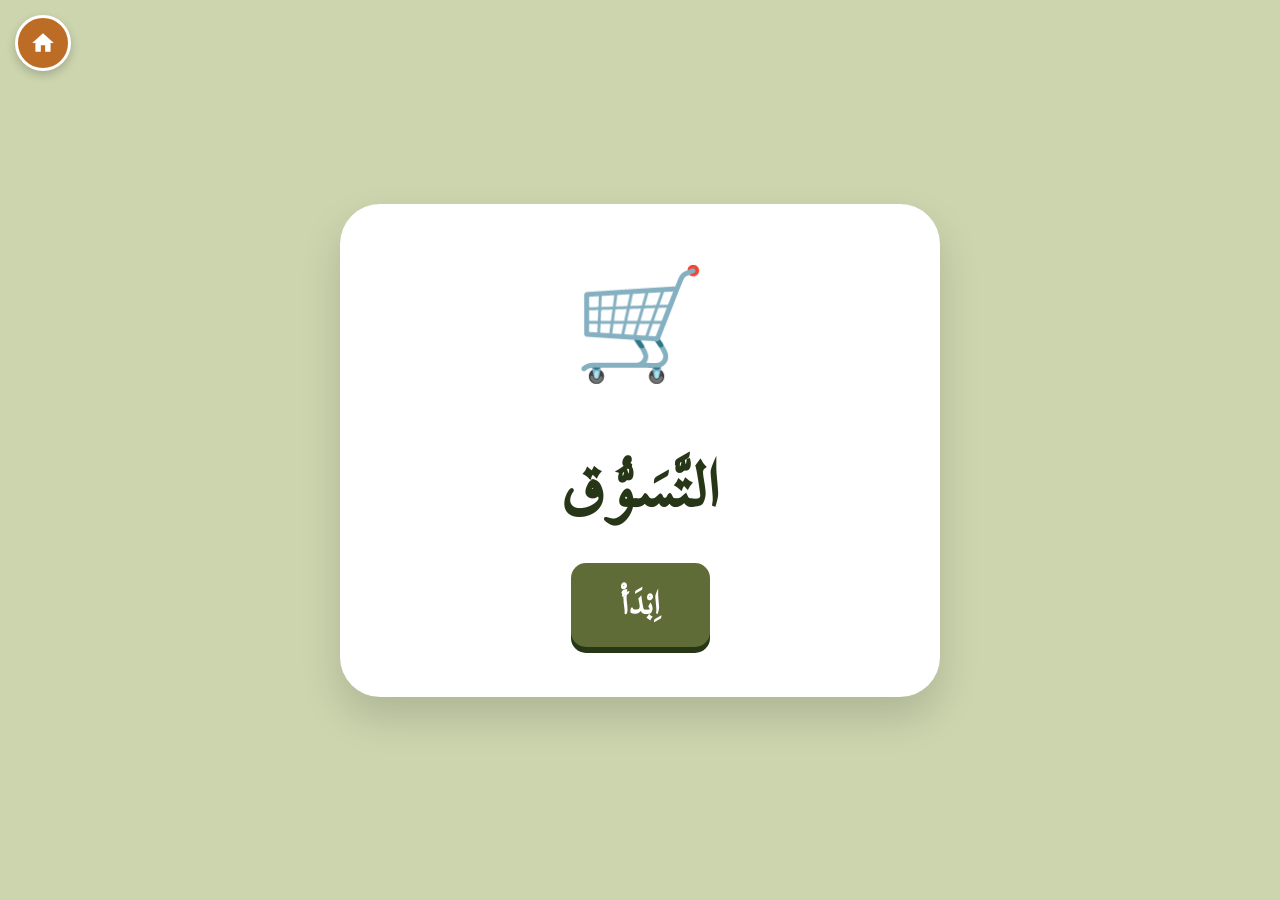
==== alisveris.html @ ab38f214 "Add files via upload" ====
<!DOCTYPE html>
<html lang="ar" dir="rtl">
<head>
    <meta charset="UTF-8">
    <meta name="viewport" content="width=device-width, initial-scale=1.0, maximum-scale=1.0, user-scalable=no">
    <title>التَّسَوُّق</title>
    <style>
        @font-face {
            font-family: 'Arakom';
            src: url('arakom.ttf') format('truetype');
        }

        :root {
            --paper: #fefae0;
            --ink: #283618;
            --highlight: #bc6c25;
            --lira-color: #c0392b;
            --wood: #6d4c41; 
            --wood-dark: #4e342e; 
            --awning-green: #606c38;
        }

        @keyframes pulse-btn {
            0% { transform: scale(1); box-shadow: 0 0 0 0 rgba(96, 108, 56, 0.4); }
            70% { transform: scale(1.05); box-shadow: 0 0 0 10px rgba(96, 108, 56, 0); }
            100% { transform: scale(1); box-shadow: 0 0 0 0 rgba(96, 108, 56, 0); }
        }

        body {
            font-family: 'Arakom', 'Tahoma', sans-serif;
            background: #ccd5ae;
            display: flex; justify-content: center; align-items: center; 
            height: 100vh; margin: 0; padding: 0;
            overflow: hidden;
        }

        .back-btn {
            position: absolute; top: 10px; left: 10px;
            background: #606c38; color: white; padding: 8px 15px;
            border-radius: 12px; text-decoration: none; font-weight: bold;
            font-size: 1.2rem; z-index: 1000; box-shadow: 0 4px 10px rgba(0,0,0,0.2);
        }

        #game-wrapper {
            display: none; flex-direction: column; width: 95vw; height: 98vh; max-width: 1400px;
            gap: 15px; background: transparent; padding: 5px; border-radius: 0;
            box-sizing: border-box; border: none;
        }

        /* --- GELİŞTİRİLMİŞ MARKET STANDI TASARIMI --- */
        #shelf-section {
            flex: 1.8; 
            background: #e6c280; 
            padding: 50px 20px 20px 20px; 
            border: 12px solid var(--wood-dark); 
            border-radius: 10px;
            display: flex; flex-direction: column; 
            position: relative;
            box-shadow: inset 0 20px 30px rgba(0,0,0,0.15), 0 15px 30px rgba(0,0,0,0.25);
        }

        #shelf-section::before {
            content: ''; position: absolute; inset: 0;
            background: repeating-linear-gradient(
                to bottom,
                transparent, transparent 58px,
                rgba(0,0,0,0.06) 58px, rgba(0,0,0,0.06) 60px
            );
            pointer-events: none; z-index: 1;
        }

        .awning {
            position: absolute;
            top: -15px; left: -20px; right: -20px; 
            height: 40px;
            background: repeating-linear-gradient(
                to right,
                var(--awning-green), var(--awning-green) 50px,
                #fefae0 50px, #fefae0 100px
            );
            border-radius: 15px 15px 5px 5px;
            box-shadow: 0 12px 15px rgba(0,0,0,0.3);
            z-index: 10;
        }
        
        .awning::after {
            content: ''; position: absolute;
            bottom: -8px; left: 0; right: 0; height: 8px;
            background: repeating-linear-gradient(
                to right,
                #4a5529, #4a5529 50px,
                #e5e1c8 50px, #e5e1c8 100px
            );
            border-radius: 0 0 50% 50%;
        }

        /* TENTEDEN ASILI AHŞAP TABELA */
        .market-title {
            position: relative;
            text-align: center; 
            font-size: 3.5vh; 
            margin: 5px auto 15px auto; 
            color: #fff;
            font-weight: bold;
            background: var(--wood-dark);
            display: inline-block;
            align-self: center;
            padding: 8px 40px;
            border-radius: 8px;
            box-shadow: 0 8px 15px rgba(0,0,0,0.3);
            border: 4px solid #3e2723;
            z-index: 5;
            /* Harflerin bitişmesi için letter-spacing tamamen KALDIRILDI */
        }

        .market-title::before, .market-title::after {
            content: ''; position: absolute;
            top: -25px; 
            width: 5px; height: 25px;
            background: #212121;
            box-shadow: 1px 0 0 rgba(255,255,255,0.2);
            z-index: -1;
        }
        .market-title::before { left: 20px; }
        .market-title::after { right: 20px; }

        /* Scroll Olmayan 4x2 Izgara (Tam 8 Ürün) */
        .grid { 
            display: grid; 
            grid-template-columns: repeat(4, 1fr); 
            grid-template-rows: repeat(2, 1fr); 
            gap: 15px; 
            flex-grow: 1; 
            overflow: hidden; 
            z-index: 2; 
        }

        .product-card {
            background: white; border-radius: 10px; padding: 5px;
            text-align: center; cursor: pointer; transition: 0.3s;
            border: 2px solid #fff; 
            box-shadow: 0 6px 12px rgba(0,0,0,0.15); 
            display: flex; flex-direction: column; justify-content: center;
            align-items: center;
        }

        .product-card:hover {
            transform: translateY(-5px) scale(1.02); 
            box-shadow: 0 10px 20px rgba(0,0,0,0.25); 
            border-color: var(--highlight);
        }

        .product-card.selected { opacity: 0.1; pointer-events: none; transform: scale(0.9); }
        .emoji-big { font-size: 7vh; display: block; margin-bottom: 5px; }
        .price-ar { font-size: 5vh; color: var(--lira-color); font-weight: bold; }

        /* --- ALIŞVERİŞ LİSTESİ: BAĞIMSIZ, DÜZ KAĞIT --- */
        #mom-paper {
            flex: 0 0 30% !important; max-width: 30%; 
            display: flex; flex-direction: column;
            background: #fdf8e4 !important; 
            border: 1px solid #e5dcb5 !important;
            box-shadow: 6px 8px 20px rgba(0,0,0,0.12) !important; 
            padding: 20px 15px; box-sizing: border-box;
            overflow: hidden !important; 
            position: relative;
            transform: rotate(0deg); /* Eğim kaldırıldı, tamamen düz yapıldı */
            border-radius: 2px !important; 
            align-self: center; 
            height: 88%; 
            margin-left: 20px; 
        }

        .shopping-list { 
            list-style: none; padding: 0; margin: 0; width: 100%;
            overflow: hidden !important;
            display: flex; flex-direction: column; align-items: center; 
            justify-content: center; flex: 1;
        }

        @keyframes breathing-text {
            0% { transform: scale(1); text-shadow: 0 0 0px rgba(188, 108, 37, 0); }
            50% { transform: scale(1.15); text-shadow: 0 0 15px rgba(188, 108, 37, 0.3); }
            100% { transform: scale(1); text-shadow: 0 0 0px rgba(188, 108, 37, 0); }
        }

        .shopping-list li {
            width: 100%; padding: 12px 0; margin-bottom: 8px;
            text-align: center; transition: all 0.3s ease;
            font-size: 6.5vh; color: var(--ink);
            opacity: 0.6; white-space: nowrap; 
        }

        .shopping-list li.active {
            color: #bc6c25 !important; font-weight: 900 !important;
            opacity: 1 !important; display: inline-block; 
            animation: breathing-text 2s ease-in-out infinite;
        }

        .shopping-list li.done {
            text-decoration: line-through; opacity: 0.15; transform: scale(0.9); animation: none; 
        }

        .total-display {
            font-size: 4.5vh; font-weight: 800; color: var(--lira-color);
            margin: 5px 0 0 0; padding: 10px 30px;
            border-radius: 12px; transition: all 0.3s ease;
            display: inline-block; cursor: default;
            background: white; border: 3px solid var(--wood-dark);
            z-index: 2; position: relative;
        }

        .total-display.ready-to-pay {
            background: var(--highlight); color: white; cursor: pointer;
            animation: pulse-btn 1.5s infinite; border-color: white;
            box-shadow: 0 5px 15px rgba(188, 108, 37, 0.4);
        }

        /* --- FATURA MODAL (BOYUTU VE YAZILARI DÜZENLENDİ) --- */
        .modal {
            position: fixed; inset: 0; background: rgba(0,0,0,0.85);
            display: none; align-items: center; justify-content: center; z-index: 100;
        }

        .receipt-paper {
            width: 85% !important; max-width: 500px !important;
            height: auto !important; /* Ekranı tam kaplamaması için auto yapıldı */
            max-height: 90vh !important;
            display: flex; flex-direction: column;
            justify-content: center; align-items: center;
            padding: 40px 30px !important; border: 4px solid #333 !important;
            background: #fff; border-radius: 15px !important; text-align: center;
        }

        #modal h2 { font-size: 6.5vh !important; margin: 10px 0 20px 0 !important; font-weight: 900; color: #000; }
        #receipt-details { font-size: 5vh !important; font-weight: bold; color: #444; margin: 15px 0; }
        
        .receipt-total {
            font-size: 11vh !important; /* Yazı devasa yapıldı */
            border-top: 6px dashed #000 !important;
            border-bottom: 6px dashed #000 !important; padding: 20px 0 !important;
            margin: 20px 0 !important; width: 100%; color: #c0392b; font-weight: 900;
        }

        #options-grid { width: 100%; display: flex; flex-direction: column; gap: 15px; }
        
        .opt {
            font-size: 5.5vh !important; /* Şıklar çok daha büyük */
            padding: 15px 0 !important;
            border-bottom: 5px dashed #606c38 !important; background: #f9f9f9 !important;
            font-weight: 900 !important; width: 100%; border: 4px solid #606c38; 
            border-radius: 15px; cursor: pointer; font-family: 'Arakom';
            animation: pulse-btn 1.5s infinite; 
        }

        .opt:hover { background: #f1f3ed !important; border-color: #bc6c25 !important; color: #bc6c25 !important; }

        /* --- DİĞER --- */
        #landing-page { position: fixed; inset: 0; background: #ccd5ae; display: flex; flex-direction: column; justify-content: center; align-items: center; z-index: 5000; text-align: center; }
        .welcome-card { background: white; padding: 50px; border-radius: 40px; box-shadow: 0 20px 40px rgba(0,0,0,0.15); max-width: 500px; width: 90%; }
        .welcome-card h1 { color: #283618; font-size: 8vh; margin: 20px 0; }
        .welcome-card .main-icon { font-size: 12vh; }
        .start-btn { display: inline-block; padding: 15px 50px; background: #606c38; color: white; border: none; font-size: 4vh; border-radius: 15px; font-weight: bold; cursor: pointer; transition: 0.3s; box-shadow: 0 6px 0 #283618; font-family: 'Arakom', 'Tahoma', sans-serif; }
        .start-btn:active { transform: translateY(4px); box-shadow: 0 2px 0 #283618; }
        #instruction-header { background: #606c38; color: white; padding: 10px; border-radius: 15px; margin-bottom: 10px; display: flex; align-items: center; justify-content: center; gap: 15px; width: 100%; box-sizing: border-box; box-shadow: 0 4px 10px rgba(0,0,0,0.1); position: relative;}
        .inst-text { font-size: 3.2vh; font-weight: bold; }
        
        .custom-alert { position: fixed; top: 50%; left: 50%; transform: translate(-50%, -50%) scale(0); background: var(--paper); border: 5px solid var(--ink); padding: 25px; border-radius: 15px; z-index: 2000; text-align: center; box-shadow: 0 0 0 1000px rgba(0,0,0,0.7); transition: transform 0.3s cubic-bezier(0.175, 0.885, 0.32, 1.275); min-width: 280px; }
        .custom-alert.show { transform: translate(-50%, -50%) scale(1); }
        .custom-alert h2 { font-size: 3.5vh; margin: 0 0 15px 0; color: var(--ink); }
        .custom-alert button { background: var(--highlight); color: white; border: none; padding: 12px 30px; font-size: 2.8vh; border-radius: 8px; cursor: pointer; font-family: 'Arakom'; box-shadow: 0 4px 0 #8d521d; }
    </style>
</head>
<body>

    <div id="landing-page">
        <a href="index.html" id="home-link-top" style="position: absolute; top: 15px; left: 15px; background: #bc6c25; color: white; width: 50px; height: 50px; display: flex; align-items: center; justify-content: center; border-radius: 50%; text-decoration: none; border: 3px solid white; box-shadow: 0 4px 10px rgba(0,0,0,0.2); transition: 0.3s;">
            <svg viewBox="0 0 24 24" width="26" height="26" fill="currentColor"><path d="M10 20v-6h4v6h5v-8h3L12 3 2 12h3v8z"/></svg>
        </a>
        <div class="welcome-card">
            <div class="main-icon">🛒</div>
            <h1>التَّسَوُّق</h1>
            <button class="start-btn" onclick="startGame()">اِبْدَأْ </button>
        </div>
    </div>

    <div id="game-wrapper">
        <div id="instruction-header">
            <button onclick="location.reload()" style="position: absolute; left: 10px; background: transparent; color: rgba(255, 255, 255, 0.8); border: none; font-size: 3vh; cursor: pointer; padding: 8px; display: flex; align-items: center; justify-content: center; transition: all 0.3s ease; outline: none;">
                <svg viewBox="0 0 24 24" width="26" height="26" fill="none" stroke="currentColor" stroke-width="2" stroke-linecap="round" stroke-linejoin="round">
                    <line x1="19" y1="12" x2="5" y2="12"></line>
                    <polyline points="12 19 5 12 12 5"></polyline>
                </svg>
            </button>
            <div style="display: flex; align-items: center; gap: 10px;">
                <span class="inst-text" style="opacity: 0.9;">اِقْرَأ القائِمَة ثُم اخْتَر المُنْتَج الصَّحيح‫.‬</span>
            </div>
        </div>
    
        <div class="main-game-area" style="display: flex; gap: 20px; flex: 1; width: 100%; overflow: hidden; padding-bottom: 5px;">
            
            <div id="shelf-section">
                <div class="awning"></div>
                <div class="market-title">مَتْجَر</div>
                
                <div class="grid" id="shelf"></div>
                
                <div id="status-bar" style="text-align: center; padding-top: 15px; z-index: 2;">
    <div id="total-container" class="total-display" onclick="checkAndOpenCheckout()">
        <span dir="ltr"><span id="total-val">٠</span> ₺</span>
    </div>
</div>
            </div>

            <div id="mom-paper">
                <div style="font-size: 6.5vh; color: #bc6c25; border-bottom: 3px dashed #bc6c25; text-align: center; margin-bottom: 10px; font-weight: bold; flex-shrink: 0; padding-bottom: 8px;"> قائِمَة التَّسَوُّق </div>
                <ul class="shopping-list" id="target-list"></ul>
            </div>
            
        </div>
    </div>

    <div id="modal" class="modal">
        <div class="receipt-paper">
            <h2 style="margin:0;">الفاتورَة النِّهائِيَّة</h2>
            <div id="receipt-details"></div>
            <div class="receipt-total" id="num-display" dir="ltr"></div>
            <div id="options-grid"></div>
        </div>
    </div>

    <audio id="yonergeAudio" src="yonergealisveris.mp3"></audio>
    <audio id="snd-cash" src="cash_register.mp3"></audio>

    <div id="custom-alert" class="custom-alert">
        <h2 id="alert-text"></h2>
        <button onclick="closeCustomAlert()">الطَّلَب الآخَر</button>
    </div>

    <script>
        const audioCtx = new (window.AudioContext || window.webkitAudioContext)();

        function playSineWave(freq, duration) {
            if (audioCtx.state === 'suspended') {
                audioCtx.resume();
            }
            const oscillator = audioCtx.createOscillator();
            const gainNode = audioCtx.createGain();

            oscillator.type = 'sine'; 
            oscillator.frequency.setValueAtTime(freq, audioCtx.currentTime);
            
            gainNode.gain.setValueAtTime(0.1, audioCtx.currentTime); 
            gainNode.gain.exponentialRampToValueAtTime(0.0001, audioCtx.currentTime + duration);

            oscillator.connect(gainNode);
            gainNode.connect(audioCtx.destination);

            oscillator.start();
            oscillator.stop(audioCtx.currentTime + duration);
        }

        function startGame() {
            if (audioCtx.state === 'suspended') {
                audioCtx.resume();
            }
            document.getElementById('landing-page').style.display = 'none';
            document.getElementById('game-wrapper').style.display = 'flex';
            playYonerge();
        }

        const toAr = (n) => n.toString().replace(/\d/g, d => "٠١٢٣٤٥٦٧٨٩"[d]);
        let audioPlayed = false;

        function playYonerge() {
            if (!audioPlayed) {
                const audio = document.getElementById('yonergeAudio');
                if(audio) audio.play().catch(()=>{});
                audioPlayed = true;
            }
        }

        const allProducts = [
            { name: 'جُبْن', icon: '🧀', price: 5 },
            { name: 'خُبْز', icon: '🍞', price: 1 }, { name: 'زُبْدَة', icon: '🧈', price: 4 },
            { name: 'عَسَل', icon: '🍯', price: 3 }, { name: 'بَيْض', icon: '🥚', price: 2 },
            { name: 'أُرْز', icon: '🍚', price: 3 }, { name: 'لَحْم', icon: '🥩', price: 5 },
            { name: 'حَساء', icon: '🥣', price: 4 }, { name: 'دَجاج', icon: '🍗', price: 4 },
            { name: 'سَمَك', icon: '🐟', price: 4 }, { name: 'كُفْتَة', icon: '🧆', price: 5 }, { name: 'ماء', icon: '💧', price: 1 },
            { name: 'حَليب', icon: '🥛', price: 3 }, { name: 'عَصير', icon: '🧃', price: 2 }, 
            { name: 'قَهْوَة', icon: '☕', price: 3 }, { name: 'مِلْعَقَة', icon: '🥄', price: 1 },
            { name: 'تُفّاح', icon: '🍎', price: 2 }, { name: 'مَوْز', icon: '🍌', price: 3 },
            { name: 'جَزَر', icon: '🥕', price: 1 }
        ];

        const numWords = {
            1: "واحِد", 2: "اِثْنان", 3: "ثَلاثَة", 4: "أَرْبَعَة", 5: "خَمْسَة",
            6: "سِتَّة", 7: "سَبْعَة", 8: "ثَمانِيَة", 9: "تِسْعَة", 10: "عَشَرَة",
            11: "أَحَد عَشَر", 12: "اِثْنا عَشَر", 13: "ثَلاثَة عَشَر", 14: "أَرْبَعَة عَشَر", 15: "خَمْسَة عَشَر"
        };

        let targetList = [];
        let currentTaskIndex = 0;
        let total = 0;
        let selectedProducts = [];
        let availablePool = []; 
        let alertCallback = null;

        function initGame() {
            if (availablePool.length < 5) availablePool = [...allProducts];
            availablePool.sort(() => 0.5 - Math.random());

            targetList = [];
            let poolCopy = [...availablePool];
            for (let i = 0; i < poolCopy.length; i++) {
                if (targetList.length >= 3) break;
                let product = poolCopy[i];
                const isTeaOrCoffee = (product.name === 'شاي' || product.name === 'قَهْوَة');
                const alreadyHasOne = targetList.some(p => p.name === 'شاي' || p.name === 'قَهْوَة');
                
                if (isTeaOrCoffee && alreadyHasOne) continue;
                
                targetList.push(product);
                let indexInPool = availablePool.indexOf(product);
                if (indexInPool > -1) availablePool.splice(indexInPool, 1);
            }

            currentTaskIndex = 0;
            total = 0;
            selectedProducts = [];
            
            const totalContainer = document.getElementById('total-container');
            totalContainer.classList.remove('ready-to-pay');
            totalContainer.innerHTML = `<span dir="ltr"><span id="total-val">${toAr(0)}</span> ₺</span>`;

            document.getElementById('target-list').innerHTML = targetList.map((p, i) => `<li id="task-${i}">${p.name}</li>`).join('');
            
            const shelf = document.getElementById('shelf');
            shelf.innerHTML = ''; 
            
            let otherProducts = allProducts.filter(p => !targetList.find(t => t.name === p.name));
            let shelfProducts = [...targetList, ...otherProducts.sort(() => 0.5 - Math.random()).slice(0, 5)].sort(() => 0.5 - Math.random());
            
            shelfProducts.forEach((p) => {
                const div = document.createElement('div');
                div.className = 'product-card';
                div.innerHTML = `<span class="emoji-big">${p.icon}</span><span class="price-ar" dir="ltr">${toAr(p.price)} ₺</span>`;
                div.onclick = () => handleSelection(p, div);
                shelf.appendChild(div);
            });
            updateHighlight();
        }

        function handleSelection(product, element) {
            if (product.name === targetList[currentTaskIndex].name) {
                playSineWave(880, 0.2); 
                
                total += product.price;
                selectedProducts.push(product);
                element.classList.add('selected');
                currentTaskIndex++;
                document.getElementById('total-val').innerText = toAr(total);
                updateHighlight();

                if (currentTaskIndex === targetList.length) {
                    const container = document.getElementById('total-container');
                    container.classList.add('ready-to-pay');
                    container.innerHTML = "دَفْع الفاتورَة 💰";
                }
            } else {
                playSineWave(200, 0.3); 
                element.style.transform = "translateX(10px)";
                setTimeout(() => element.style.transform = "translateX(0)", 100);
            }
        }

        function checkAndOpenCheckout() {
            if (currentTaskIndex === targetList.length) {
                const cashAudio = document.getElementById('snd-cash');
                if(cashAudio) {
                    cashAudio.currentTime = 0;
                    cashAudio.play().catch(()=>{});
                }
                openCheckout();
            }
        }

        function openCheckout() {
    document.getElementById('modal').style.display = 'flex';
    document.getElementById('num-display').innerText = toAr(total) + " ₺";
    
    
    // Fatura ekranında alttaki yazılı şıklar (TL simgesi solda olacak şekilde)
let choices = [
    { t: `<span dir="ltr">₺ ${numWords[total] || toAr(total)}</span>`, c: true },
    { t: `<span dir="ltr">₺ ${numWords[total+2] || toAr(total+2)}</span>`, c: false },
    { t: `<span dir="ltr">₺ ${numWords[Math.abs(total-1) || 7]}</span>`, c: false }
].sort(() => 0.5 - Math.random());

    const optGrid = document.getElementById('options-grid');
    optGrid.innerHTML = '';
    choices.forEach(ch => {
        const b = document.createElement('button');
        b.className = 'opt';
        
        // DİKKAT: innerText yerine innerHTML kullanıyoruz ki span etiketi çalışsın
        b.innerHTML = ch.t; 
        
        b.onclick = () => {
            if(ch.c) {
                playSineWave(523, 0.1); 
                setTimeout(() => playSineWave(659, 0.1), 100);
                setTimeout(() => playSineWave(783, 0.3), 200);

                showMessage("أَحْسَنْت! ✅", () => {
                    document.getElementById('modal').style.display = 'none'; 
                    initGame(); 
                });
            } else {
                playSineWave(200, 0.4); 
                showMessage("حاوِلْ مَرَّة أُخْرى ❌"); 
            }
        };
        optGrid.appendChild(b);
    });
}

        function updateHighlight() {
            targetList.forEach((_, i) => {
                const el = document.getElementById(`task-${i}`);
                if (el) {
                    if (i === currentTaskIndex) el.className = 'active';
                    else if (i < currentTaskIndex) el.className = 'done';
                    else el.className = '';
                }
            });
        }

        function showMessage(text, callback = null) {
            document.getElementById('alert-text').innerText = text;
            document.getElementById('custom-alert').classList.add('show');
            alertCallback = callback;
        }

        function closeCustomAlert() {
            document.getElementById('custom-alert').classList.remove('show');
            if (alertCallback) alertCallback();
        }

        initGame();
    </script>
</body>
</html>
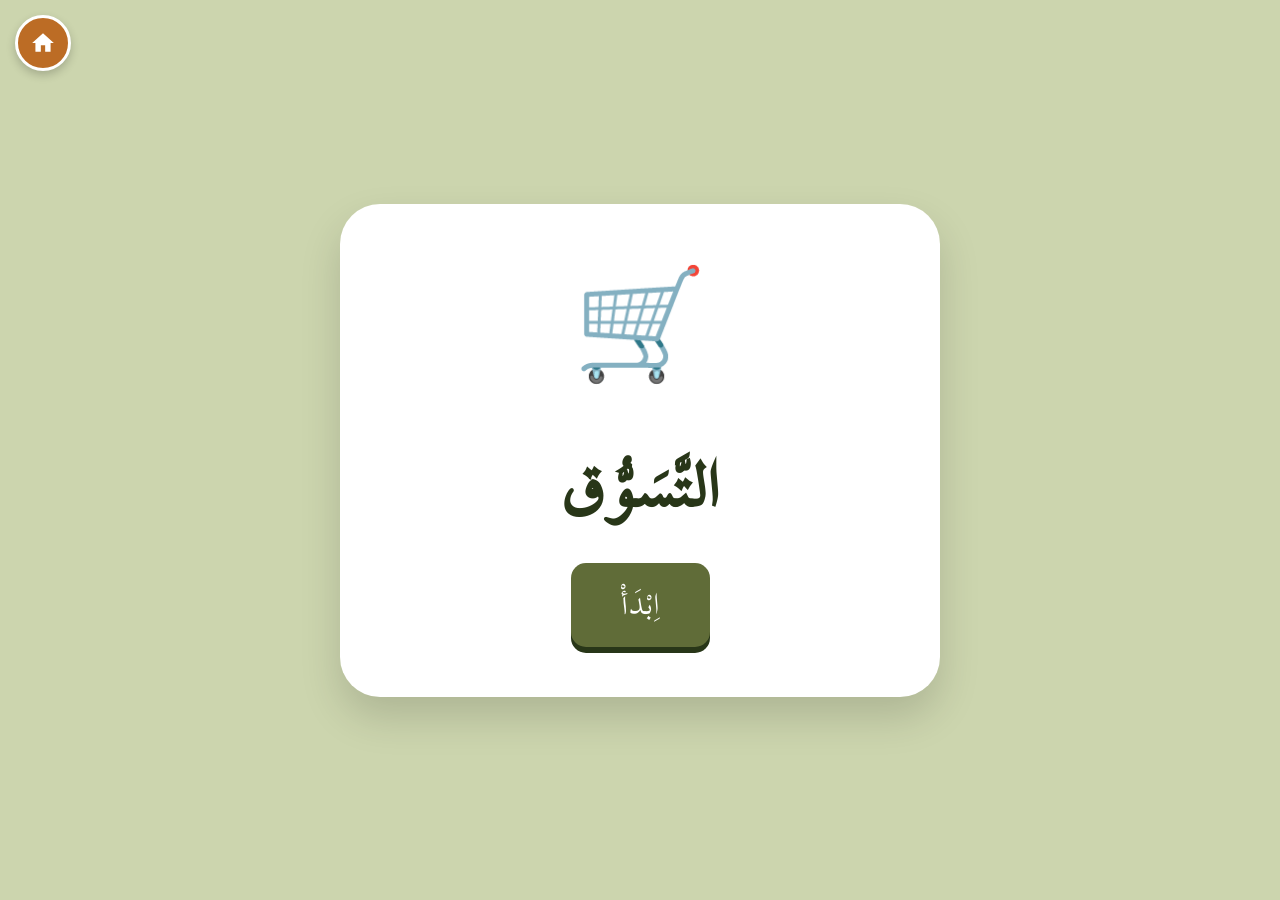
==== commit 47cfd7f3: "Add files via upload" ====
--- a/alisveris.html
+++ b/alisveris.html
@@ -37,7 +37,7 @@
         .back-btn {
             position: absolute; top: 10px; left: 10px;
             background: #606c38; color: white; padding: 8px 15px;
-            border-radius: 12px; text-decoration: none; font-weight: bold;
+            border-radius: 12px; text-decoration: none; font-weight: normal;
             font-size: 1.2rem; z-index: 1000; box-shadow: 0 4px 10px rgba(0,0,0,0.2);
         }
 
@@ -101,7 +101,7 @@
             font-size: 3.5vh; 
             margin: 5px auto 15px auto; 
             color: #fff;
-            font-weight: bold;
+            font-weight: normal;
             background: var(--wood-dark);
             display: inline-block;
             align-self: center;
@@ -152,7 +152,7 @@
 
         .product-card.selected { opacity: 0.1; pointer-events: none; transform: scale(0.9); }
         .emoji-big { font-size: 7vh; display: block; margin-bottom: 5px; }
-        .price-ar { font-size: 5vh; color: var(--lira-color); font-weight: bold; }
+        .price-ar { font-size: 5vh; color: var(--lira-color); font-weight: normal; }
 
         /* --- ALIŞVERİŞ LİSTESİ: BAĞIMSIZ, DÜZ KAĞIT --- */
         #mom-paper {
@@ -192,7 +192,7 @@
         }
 
         .shopping-list li.active {
-            color: #bc6c25 !important; font-weight: 900 !important;
+            color: #bc6c25 !important; font-weight: 500 !important;
             opacity: 1 !important; display: inline-block; 
             animation: breathing-text 2s ease-in-out infinite;
         }
@@ -202,7 +202,7 @@
         }
 
         .total-display {
-            font-size: 4.5vh; font-weight: 800; color: var(--lira-color);
+            font-size: 4.5vh; font-weight: 400; color: var(--lira-color);
             margin: 5px 0 0 0; padding: 10px 30px;
             border-radius: 12px; transition: all 0.3s ease;
             display: inline-block; cursor: default;
@@ -232,14 +232,14 @@
             background: #fff; border-radius: 15px !important; text-align: center;
         }
 
-        #modal h2 { font-size: 6.5vh !important; margin: 10px 0 20px 0 !important; font-weight: 900; color: #000; }
-        #receipt-details { font-size: 5vh !important; font-weight: bold; color: #444; margin: 15px 0; }
+        #modal h2 { font-size: 6.5vh !important; margin: 10px 0 20px 0 !important; font-weight: 500; color: #000; }
+        #receipt-details { font-size: 5vh !important; font-weight: normal; color: #444; margin: 15px 0; }
         
         .receipt-total {
             font-size: 11vh !important; /* Yazı devasa yapıldı */
             border-top: 6px dashed #000 !important;
             border-bottom: 6px dashed #000 !important; padding: 20px 0 !important;
-            margin: 20px 0 !important; width: 100%; color: #c0392b; font-weight: 900;
+            margin: 20px 0 !important; width: 100%; color: #c0392b; font-weight: 400;
         }
 
         #options-grid { width: 100%; display: flex; flex-direction: column; gap: 15px; }
@@ -248,7 +248,7 @@
             font-size: 5.5vh !important; /* Şıklar çok daha büyük */
             padding: 15px 0 !important;
             border-bottom: 5px dashed #606c38 !important; background: #f9f9f9 !important;
-            font-weight: 900 !important; width: 100%; border: 4px solid #606c38; 
+            font-weight: 400 !important; width: 100%; border: 4px solid #606c38; 
             border-radius: 15px; cursor: pointer; font-family: 'Arakom';
             animation: pulse-btn 1.5s infinite; 
         }
@@ -260,18 +260,70 @@
         .welcome-card { background: white; padding: 50px; border-radius: 40px; box-shadow: 0 20px 40px rgba(0,0,0,0.15); max-width: 500px; width: 90%; }
         .welcome-card h1 { color: #283618; font-size: 8vh; margin: 20px 0; }
         .welcome-card .main-icon { font-size: 12vh; }
-        .start-btn { display: inline-block; padding: 15px 50px; background: #606c38; color: white; border: none; font-size: 4vh; border-radius: 15px; font-weight: bold; cursor: pointer; transition: 0.3s; box-shadow: 0 6px 0 #283618; font-family: 'Arakom', 'Tahoma', sans-serif; }
+        .start-btn { display: inline-block; padding: 15px 50px; background: #606c38; color: white; border: none; font-size: 4vh; border-radius: 15px; font-weight: normal; cursor: pointer; transition: 0.3s; box-shadow: 0 6px 0 #283618; font-family: 'Arakom', 'Tahoma', sans-serif; }
         .start-btn:active { transform: translateY(4px); box-shadow: 0 2px 0 #283618; }
         #instruction-header { background: #606c38; color: white; padding: 10px; border-radius: 15px; margin-bottom: 10px; display: flex; align-items: center; justify-content: center; gap: 15px; width: 100%; box-sizing: border-box; box-shadow: 0 4px 10px rgba(0,0,0,0.1); position: relative;}
-        .inst-text { font-size: 3.2vh; font-weight: bold; }
+        .inst-text { font-size: 3.2vh; font-weight: normal; }
         
         .custom-alert { position: fixed; top: 50%; left: 50%; transform: translate(-50%, -50%) scale(0); background: var(--paper); border: 5px solid var(--ink); padding: 25px; border-radius: 15px; z-index: 2000; text-align: center; box-shadow: 0 0 0 1000px rgba(0,0,0,0.7); transition: transform 0.3s cubic-bezier(0.175, 0.885, 0.32, 1.275); min-width: 280px; }
         .custom-alert.show { transform: translate(-50%, -50%) scale(1); }
         .custom-alert h2 { font-size: 3.5vh; margin: 0 0 15px 0; color: var(--ink); }
         .custom-alert button { background: var(--highlight); color: white; border: none; padding: 12px 30px; font-size: 2.8vh; border-radius: 8px; cursor: pointer; font-family: 'Arakom'; box-shadow: 0 4px 0 #8d521d; }
+    
+        /* --- CİHAZ DÖNDÜRME UYARISI VE MOBİL YATAY KLAVYE DESTEĞİ --- */
+        #rotate-message {
+            display: none; 
+            position: fixed;
+            top: 0; left: 0; width: 100%; height: 100%;
+            background-color: #2c3e50; 
+            z-index: 99999; 
+            flex-direction: column;
+            align-items: center; justify-content: center;
+            color: white; text-align: center;
+        }
+        .phone-animation {
+            width: 60px; height: 100px;
+            border: 4px solid white; border-radius: 10px;
+            animation: rotate-phone 2s infinite ease-in-out;
+            margin-bottom: 20px; position: relative;
+        }
+        .phone-animation::before {
+            content: ''; position: absolute;
+            top: 10px; left: 50%; transform: translateX(-50%);
+            width: 20%; height: 4px; background: white; border-radius: 2px;
+        }
+        @keyframes rotate-phone {
+            0% { transform: rotate(0deg); opacity: 1; }
+            25% { transform: rotate(90deg); opacity: 1; }
+            70% { transform: rotate(90deg); opacity: 1; }
+            100% { transform: rotate(90deg); opacity: 0; }
+        }
+        .rotate-text { font-size: 2.5rem; font-family: 'Arakom', Tahoma, sans-serif; }
+
+        @media only screen and (max-width: 900px) and (orientation: portrait) {
+            #rotate-message { display: flex !important; }
+        }
+
+        @media screen and (max-height: 500px) {
+            body {
+                overflow-y: auto !important;
+                height: auto !important;
+                min-height: 100vh;
+                align-items: flex-start;
+                padding-top: 15px; padding-bottom: 15px;
+            }
+        }
+
     </style>
 </head>
 <body>
+
+    <!-- CİHAZ DÖNDÜRME UYARISI (TÜM OYUNLAR ORTAK) -->
+    <div id="rotate-message">
+        <div class="phone-animation"></div>
+        <div class="rotate-text">يُرْجى تَدْوير الجِهاز</div> 
+    </div>
+
 
     <div id="landing-page">
         <a href="index.html" id="home-link-top" style="position: absolute; top: 15px; left: 15px; background: #bc6c25; color: white; width: 50px; height: 50px; display: flex; align-items: center; justify-content: center; border-radius: 50%; text-decoration: none; border: 3px solid white; box-shadow: 0 4px 10px rgba(0,0,0,0.2); transition: 0.3s;">
@@ -313,7 +365,7 @@
             </div>
 
             <div id="mom-paper">
-                <div style="font-size: 6.5vh; color: #bc6c25; border-bottom: 3px dashed #bc6c25; text-align: center; margin-bottom: 10px; font-weight: bold; flex-shrink: 0; padding-bottom: 8px;"> قائِمَة التَّسَوُّق </div>
+                <div style="font-size: 6.5vh; color: #bc6c25; border-bottom: 3px dashed #bc6c25; text-align: center; margin-bottom: 10px; font-weight: normal; flex-shrink: 0; padding-bottom: 8px;"> قائِمَة التَّسَوُّق </div>
                 <ul class="shopping-list" id="target-list"></ul>
             </div>
             
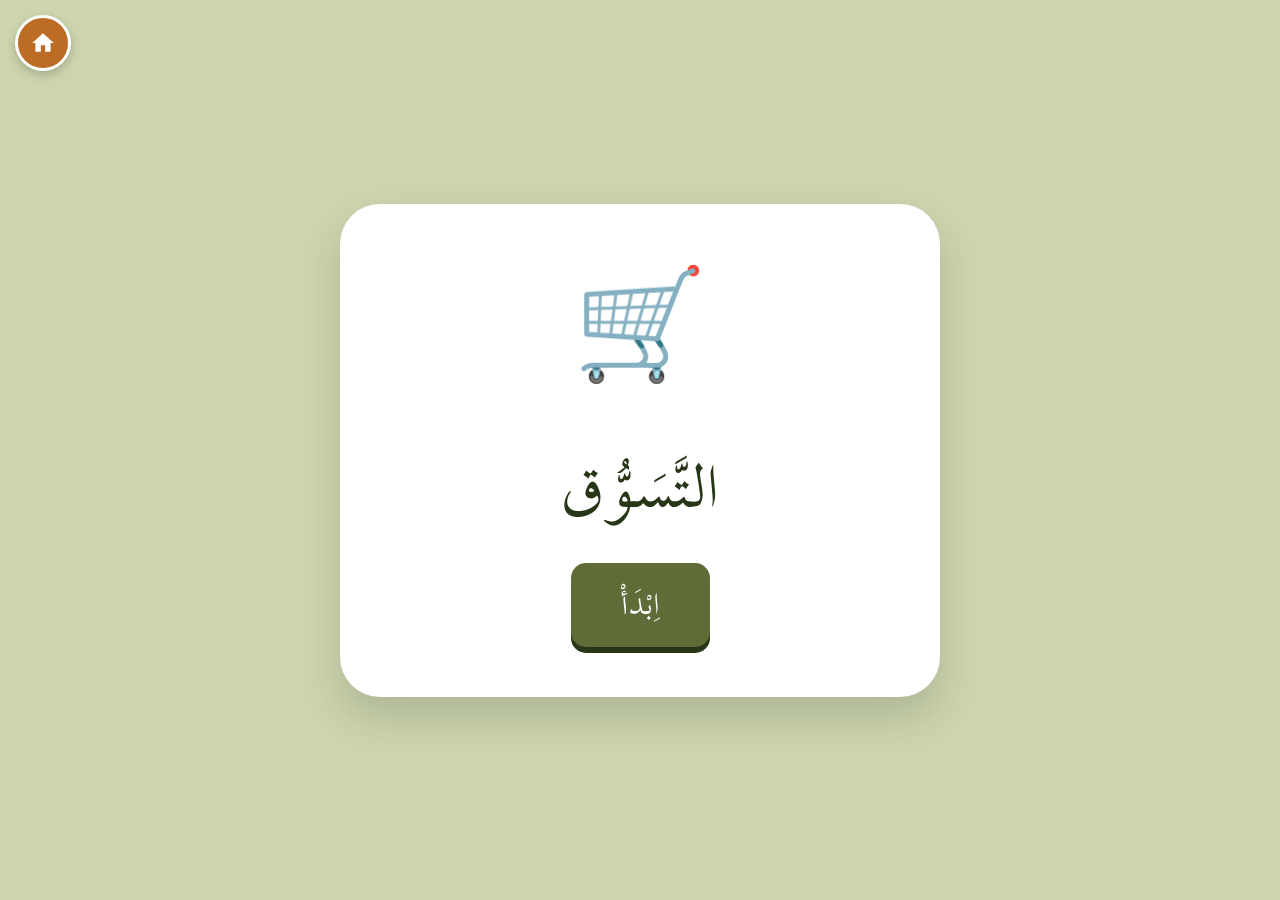
==== commit 43e5eb9b: "Add files via upload" ====
--- a/alisveris.html
+++ b/alisveris.html
@@ -5,6 +5,8 @@
     <meta name="viewport" content="width=device-width, initial-scale=1.0, maximum-scale=1.0, user-scalable=no">
     <title>التَّسَوُّق</title>
     <style>
+    h1, h2, h3, h4, h5, h6, strong, b { font-weight: normal !important; }
+
         @font-face {
             font-family: 'Arakom';
             src: url('arakom.ttf') format('truetype');
@@ -30,7 +32,7 @@
             font-family: 'Arakom', 'Tahoma', sans-serif;
             background: #ccd5ae;
             display: flex; justify-content: center; align-items: center; 
-            height: 100vh; margin: 0; padding: 0;
+            height: 100dvh; margin: 0; padding: 0;
             overflow: hidden;
         }
 
@@ -42,16 +44,17 @@
         }
 
         #game-wrapper {
-            display: none; flex-direction: column; width: 95vw; height: 98vh; max-width: 1400px;
-            gap: 15px; background: transparent; padding: 5px; border-radius: 0;
-            box-sizing: border-box; border: none;
+            display: none; flex-direction: column; width: 98vw; height: 98vh; max-width: 2800px;
+            gap: 15px; background: transparent; padding: 10px; border-radius: 0;
+            box-sizing: border-box; border: none; justify-content: center; align-items: center;
         }
 
         /* --- GELİŞTİRİLMİŞ MARKET STANDI TASARIMI --- */
         #shelf-section {
-            flex: 1.8; 
+            flex: 0 0 62%; max-width: 65%;
+            height: 85vh;
             background: #e6c280; 
-            padding: 50px 20px 20px 20px; 
+            padding: 50px 30px 20px 30px; 
             border: 12px solid var(--wood-dark); 
             border-radius: 10px;
             display: flex; flex-direction: column; 
@@ -129,7 +132,7 @@
             display: grid; 
             grid-template-columns: repeat(4, 1fr); 
             grid-template-rows: repeat(2, 1fr); 
-            gap: 15px; 
+            gap: 20px; 
             flex-grow: 1; 
             overflow: hidden; 
             z-index: 2; 
@@ -156,7 +159,7 @@
 
         /* --- ALIŞVERİŞ LİSTESİ: BAĞIMSIZ, DÜZ KAĞIT --- */
         #mom-paper {
-            flex: 0 0 30% !important; max-width: 30%; 
+            flex: 0 0 32% !important; max-width: 32%; 
             display: flex; flex-direction: column;
             background: #fdf8e4 !important; 
             border: 1px solid #e5dcb5 !important;
@@ -164,11 +167,11 @@
             padding: 20px 15px; box-sizing: border-box;
             overflow: hidden !important; 
             position: relative;
-            transform: rotate(0deg); /* Eğim kaldırıldı, tamamen düz yapıldı */
+            transform: rotate(0deg);
             border-radius: 2px !important; 
             align-self: center; 
-            height: 88%; 
-            margin-left: 20px; 
+            height: 85vh;
+            margin-left: 0; 
         }
 
         .shopping-list { 
@@ -262,8 +265,7 @@
         .welcome-card .main-icon { font-size: 12vh; }
         .start-btn { display: inline-block; padding: 15px 50px; background: #606c38; color: white; border: none; font-size: 4vh; border-radius: 15px; font-weight: normal; cursor: pointer; transition: 0.3s; box-shadow: 0 6px 0 #283618; font-family: 'Arakom', 'Tahoma', sans-serif; }
         .start-btn:active { transform: translateY(4px); box-shadow: 0 2px 0 #283618; }
-        #instruction-header { background: #606c38; color: white; padding: 10px; border-radius: 15px; margin-bottom: 10px; display: flex; align-items: center; justify-content: center; gap: 15px; width: 100%; box-sizing: border-box; box-shadow: 0 4px 10px rgba(0,0,0,0.1); position: relative;}
-        .inst-text { font-size: 3.2vh; font-weight: normal; }
+        /* #instruction-header CSS moved to inline for popup */
         
         .custom-alert { position: fixed; top: 50%; left: 50%; transform: translate(-50%, -50%) scale(0); background: var(--paper); border: 5px solid var(--ink); padding: 25px; border-radius: 15px; z-index: 2000; text-align: center; box-shadow: 0 0 0 1000px rgba(0,0,0,0.7); transition: transform 0.3s cubic-bezier(0.175, 0.885, 0.32, 1.275); min-width: 280px; }
         .custom-alert.show { transform: translate(-50%, -50%) scale(1); }
@@ -300,33 +302,57 @@
         }
         .rotate-text { font-size: 2.5rem; font-family: 'Arakom', Tahoma, sans-serif; }
 
-        @media only screen and (max-width: 900px) and (orientation: portrait) {
+        @media only screen and (max-width: 900px) and (orientation: portrait) and (pointer: coarse) {
             #rotate-message { display: flex !important; }
         }
 
-        @media screen and (max-height: 500px) {
-            body {
-                overflow-y: auto !important;
-                height: auto !important;
-                min-height: 100vh;
-                align-items: flex-start;
-                padding-top: 15px; padding-bottom: 15px;
-            }
-        }
-
-    </style>
+        
+
+    /* Mobil (800px altı) Kapsamlı Düzenlemeler */
+@media (max-width: 800px) {
+    /* Genel oyun konteyneri */
+    .main-game-area { flex-direction: row-reverse !important; gap: 5px !important; padding: 5px !important; justify-content: flex-start !important; }
+    
+    /* Raf Bölümü */
+    #shelf-section { flex: 0 0 65% !important; max-width: 65% !important; width: 65% !important; margin: 0 !important; padding: 2px !important; }
+    .awning { min-height: 10px !important; background-size: 30px 100% !important; margin-bottom: 2px !important; }
+    .market-title { font-size: 1.5vh !important; padding: 2px 10px !important; margin: 0 auto 2px auto !important; border-width: 2px !important; }
+    .market-title::before, .market-title::after { top: -15px !important; height: 15px !important; }
+    
+    /* Ürün Izgarası ve Kartlar */
+    .grid { gap: 5px !important; grid-template-rows: repeat(2, minmax(60px, 1fr)) !important; }
+    .product-card { padding: 2px !important; border-width: 1px !important; }
+    .emoji-big { font-size: 4.5vh !important; margin-bottom: 2px !important; }
+    .price-ar { font-size: 3vh !important; }
+    
+    /* Fiş / Hesap Alanı */
+    #status-bar { padding-top: 5px !important; }
+    .total-display { font-size: 3.5vh !important; padding: 5px 20px !important; }
+    
+    /* Alışveriş Listesi (Annemin Listesi) */
+    #mom-paper { flex: 0 0 35% !important; max-width: 35% !important; width: 35% !important; height: 95% !important; margin: 0 !important; padding: 5px !important; }
+    #mom-paper > div { font-size: 4vh !important; padding-bottom: 5px !important; margin-bottom: 5px !important; }
+    .shopping-list { flex-direction: column !important; flex-wrap: nowrap !important; gap: 2px !important; justify-content: center !important; }
+    .shopping-list li { width: auto !important; padding: 5px 10px !important; font-size: 3.5vh !important; margin-bottom: 0 !important; }
+    
+    /* Başlangıç Ekranı */
+    #landing-page h1 { font-size: clamp(3rem, 10vw, 5rem) !important; margin-bottom: 10px !important; }
+    #landing-page p { font-size: clamp(1.5rem, 5vw, 2.5rem) !important; }
+    .start-btn { width: 90% !important; max-width: 350px !important; margin: 0 auto !important; padding: 15px !important; font-size: clamp(2.5rem, 8vw, 4rem) !important; }
+}
+</style>
 </head>
 <body>
 
     <!-- CİHAZ DÖNDÜRME UYARISI (TÜM OYUNLAR ORTAK) -->
-    <div id="rotate-message">
+    <div id="rotate-message" style="display: none;">
         <div class="phone-animation"></div>
         <div class="rotate-text">يُرْجى تَدْوير الجِهاز</div> 
     </div>
 
 
     <div id="landing-page">
-        <a href="index.html" id="home-link-top" style="position: absolute; top: 15px; left: 15px; background: #bc6c25; color: white; width: 50px; height: 50px; display: flex; align-items: center; justify-content: center; border-radius: 50%; text-decoration: none; border: 3px solid white; box-shadow: 0 4px 10px rgba(0,0,0,0.2); transition: 0.3s;">
+        <a href="index.html" onclick="exitFullscreen();" id="home-link-top" style="position: absolute; top: 15px; left: 15px; background: #bc6c25; color: white; width: 50px; height: 50px; display: flex; align-items: center; justify-content: center; border-radius: 50%; text-decoration: none; border: 3px solid white; box-shadow: 0 4px 10px rgba(0,0,0,0.2); transition: 0.3s;">
             <svg viewBox="0 0 24 24" width="26" height="26" fill="currentColor"><path d="M10 20v-6h4v6h5v-8h3L12 3 2 12h3v8z"/></svg>
         </a>
         <div class="welcome-card">
@@ -337,19 +363,20 @@
     </div>
 
     <div id="game-wrapper">
-        <div id="instruction-header">
-            <button onclick="location.reload()" style="position: absolute; left: 10px; background: transparent; color: rgba(255, 255, 255, 0.8); border: none; font-size: 3vh; cursor: pointer; padding: 8px; display: flex; align-items: center; justify-content: center; transition: all 0.3s ease; outline: none;">
-                <svg viewBox="0 0 24 24" width="26" height="26" fill="none" stroke="currentColor" stroke-width="2" stroke-linecap="round" stroke-linejoin="round">
-                    <line x1="19" y1="12" x2="5" y2="12"></line>
-                    <polyline points="12 19 5 12 12 5"></polyline>
-                </svg>
-            </button>
-            <div style="display: flex; align-items: center; gap: 10px;">
-                <span class="inst-text" style="opacity: 0.9;">اِقْرَأ القائِمَة ثُم اخْتَر المُنْتَج الصَّحيح‫.‬</span>
-            </div>
+        <!-- Geri Dön Butonu Sabit -->
+        <button onclick="exitFullscreen(); setTimeout(() => location.reload(), 100);" style="position: fixed; top: 15px; left: 15px; z-index: 10000; background: #bc6c25; color: white; width: 50px; height: 50px; display: flex; align-items: center; justify-content: center; border-radius: 50%; border: 3px solid white; box-shadow: 0 4px 10px rgba(0,0,0,0.2); cursor: pointer; transition: all 0.3s ease; outline: none;">
+            <svg viewBox="0 0 24 24" width="26" height="26" fill="none" stroke="currentColor" stroke-width="2" stroke-linecap="round" stroke-linejoin="round">
+                <line x1="19" y1="12" x2="5" y2="12"></line>
+                <polyline points="12 19 5 12 12 5"></polyline>
+            </svg>
+        </button>
+
+        <!-- Ortada Çıkıp Kaybolan Yönerge -->
+        <div id="instruction-header" style="position: fixed; top: 50%; left: 50%; transform: translate(-50%, -50%); z-index: 9999; background: rgba(255, 255, 255, 0.95); padding: 30px 40px; border-radius: 20px; text-align: center; color: #bc6c25; box-shadow: 0 10px 30px rgba(0,0,0,0.2); transition: opacity 1s; pointer-events: none; border: 4px solid #bc6c25; display: none; width: auto; max-width: 95vw; white-space: normal;">
+            <span class="inst-text" style="font-size: clamp(3rem, 6vw, 5rem); line-height: 1.2;">اِقْرَأ القائِمَة ثُم اخْتَر المُنْتَج الصَّحيح‫.‬</span>
         </div>
     
-        <div class="main-game-area" style="display: flex; gap: 20px; flex: 1; width: 100%; overflow: hidden; padding-bottom: 5px;">
+        <div class="main-game-area" style="display: flex; flex-direction: row-reverse; gap: 4vw; flex: 1; width: 100%; max-width: 2800px; overflow: hidden; padding-bottom: 5px; justify-content: center; align-items: center;">
             
             <div id="shelf-section">
                 <div class="awning"></div>
@@ -382,14 +409,37 @@
     </div>
 
     <audio id="yonergeAudio" src="yonergealisveris.mp3"></audio>
-    <audio id="snd-cash" src="cash_register.mp3"></audio>
+    
 
     <div id="custom-alert" class="custom-alert">
         <h2 id="alert-text"></h2>
         <button onclick="closeCustomAlert()">الطَّلَب الآخَر</button>
     </div>
 
-    <script>
+        <script>
+        // --- FULLSCREEN API ---
+        function goFullscreen() {
+            let elem = document.documentElement;
+            setTimeout(() => window.scrollTo(0, 1), 100); // Fallback to hide address bar on iOS
+            if (elem.requestFullscreen) {
+                elem.requestFullscreen().catch(err => console.log(err));
+            } else if (elem.webkitRequestFullscreen) { /* Safari */
+                elem.webkitRequestFullscreen().catch(err => console.log(err));
+            } else if (elem.msRequestFullscreen) { /* IE11 */
+                elem.msRequestFullscreen().catch(err => console.log(err));
+            }
+        }
+
+        function exitFullscreen() {
+            if (document.exitFullscreen) {
+                document.exitFullscreen().catch(err => console.log(err));
+            } else if (document.webkitExitFullscreen) { /* Safari */
+                document.webkitExitFullscreen().catch(err => console.log(err));
+            } else if (document.msExitFullscreen) { /* IE11 */
+                document.msExitFullscreen().catch(err => console.log(err));
+            }
+        }
+
         const audioCtx = new (window.AudioContext || window.webkitAudioContext)();
 
         function playSineWave(freq, duration) {
@@ -413,11 +463,20 @@
         }
 
         function startGame() {
+            goFullscreen();
             if (audioCtx.state === 'suspended') {
                 audioCtx.resume();
             }
             document.getElementById('landing-page').style.display = 'none';
             document.getElementById('game-wrapper').style.display = 'flex';
+            
+            // Yönergeyi ortada göster ve 3 sn sonra kaybet
+            const inst = document.getElementById('instruction-header');
+            if(inst) {
+                inst.style.display = 'block';
+                inst.style.opacity = '1';
+                setTimeout(() => { inst.style.opacity = '0'; }, 3000);
+            }
             playYonerge();
         }
 
